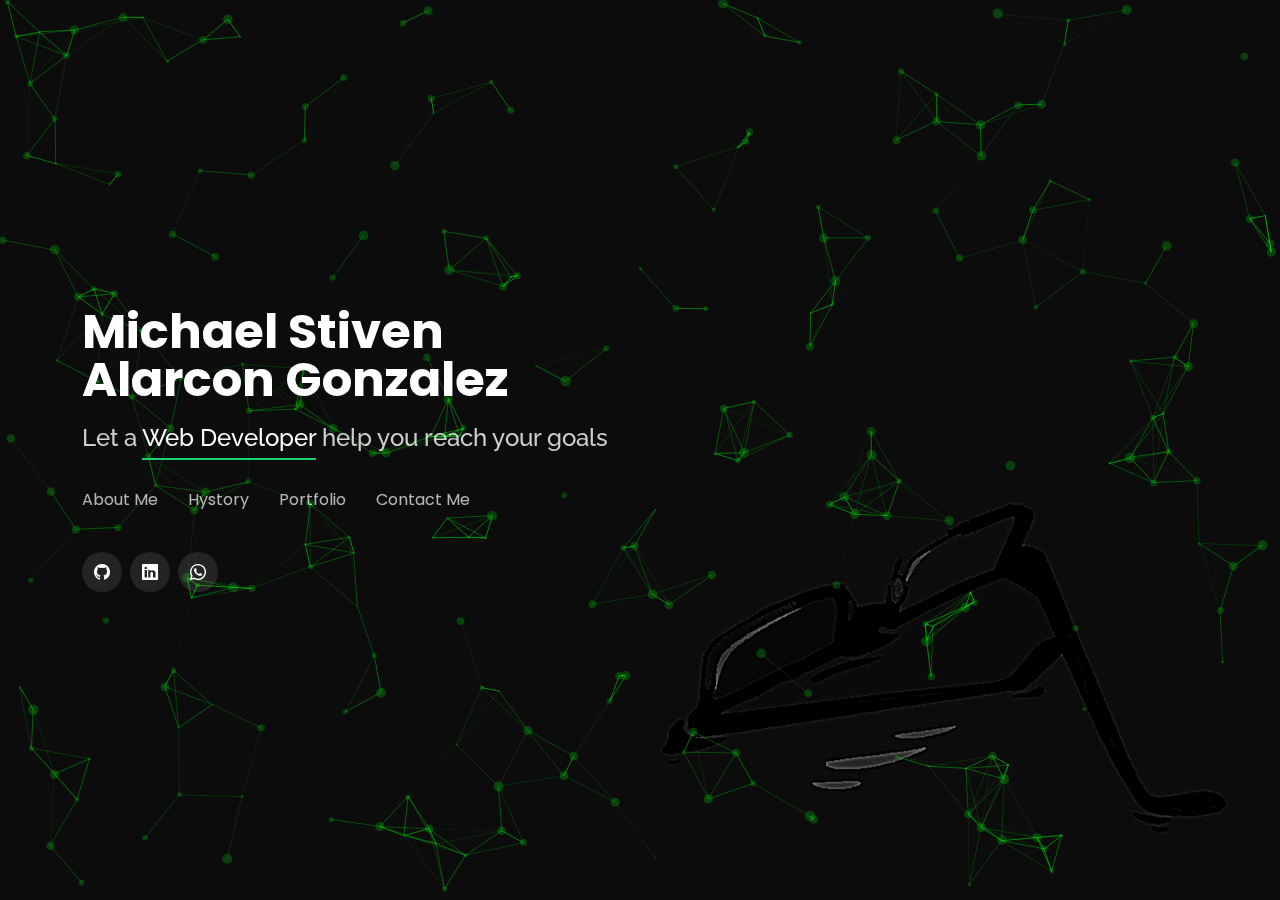
==== index.html @ 3ec44e5a "1.1.6" ====
<!DOCTYPE html>
<html lang="en">

<head>
  <meta charset="utf-8">
  <meta content="width=device-width, initial-scale=1.0" name="viewport">

  <title>Portfolio</title>
  <meta content="" name="description">
  <meta content="" name="keywords">

  <!-- Favicons -->
  <link href="assets/img/Icono.png" rel="icon">
  <link href="assets/img/apple-touch-icon.png" rel="apple-touch-icon">

  <!-- Google Fonts -->
  <link
    href="https://fonts.googleapis.com/css?family=Open+Sans:300,300i,400,400i,600,600i,700,700i|Raleway:300,300i,400,400i,500,500i,600,600i,700,700i|Poppins:300,300i,400,400i,500,500i,600,600i,700,700i"
    rel="stylesheet">

  <!-- Vendor CSS Files -->
  <link href="assets/vendor/bootstrap/css/bootstrap.min.css" rel="stylesheet">
  <link href="assets/vendor/bootstrap-icons/bootstrap-icons.css" rel="stylesheet">
  <link href="assets/vendor/boxicons/css/boxicons.min.css" rel="stylesheet">
  <link href="assets/vendor/glightbox/css/glightbox.min.css" rel="stylesheet">
  <link href="assets/vendor/remixicon/remixicon.css" rel="stylesheet">
  <link href="assets/vendor/swiper/swiper-bundle.min.css" rel="stylesheet">

  <!-- Main CSS File -->
  <link href="assets/css/style.css" rel="stylesheet">

</head>

<body>

  <div id="particles-js"></div>

  <!-- ======= Header ======= -->
  <header id="header">
    <div class="container">

      <h1><a href="index.html">Michael Stiven <br> Alarcon Gonzalez</a></h1>
      <h2>Let a <span>Web Developer</span> help you reach your goals</h2>

      <nav id="navbar" class="navbar">
        <ul>
          <li><a class="nav-link" href="#about">About Me</a></li>
          <li><a class="nav-link" href="#resume">Hystory</a></li>
          <li><a class="nav-link" href="#portfolio">Portfolio</a></li>
          <li><a class="nav-link" href="#contact">Contact Me</a></li>
        </ul>
        <i class="bi bi-list mobile-nav-toggle"></i>
      </nav><!-- .navbar -->

      <div class="social-links">
        <a href="https://github.com/MichaelGoonzalez" target="_blank" class="GitHub"><i class="bi bi-github"></i></a>
        <a href="https://www.linkedin.com/in/michael-stiven-alarcon-gonzalez-03344520b/" target="_blank" class="linkedin"><i
            class="bi bi-linkedin"></i></a>
        <a href="https://wa.me/+573127342671" class="bi bi-whatsapp"></a>
      </div>

    </div>
  </header><!-- End Header -->

  <!-- ======= About Section ======= -->
  <section id="about" class="about">

    <!-- ======= About Me ======= -->
    <div class="about-me container">

      <div class="section-title">
        <h2>About Me</h2>
      </div>

      <div class="row">
        <div class="col-lg-4" data-aos="fade-right">
          <img src="assets/img/me.jpg" class="img-fluid" alt="">
        </div>
        <div class="col-lg-8 pt-4 pt-lg-0 content" data-aos="fade-left">
          <h3>Michael Stiven Alarcon Gonzalez</h3>
          <p class="fst-italic">
            "May the Software be with you"<br>
          </p>
          <p>
            &emsp;I am a <strong>Web Developer</strong> passionate about creating websites both on the frontend and backend. I have experience
            in developing web applications, from creating the architecture and design to implementation and maintenance. <br><br>

            &emsp;I consider myself a person committed to quality and always strive to create websites that meet the highest
            standards of functionality and usability. I also have effective collaboration and communication skills that
            allow me to work in a team to achieve common goals. <br> <br>

            &emsp;I believe that my passion, skills, and commitment can be of great value to any team, and I am excited to
            contribute to the success of any web development project.
          </p>
        </div>
      </div>

    </div><!-- End About Me -->

    <!-- ======= Skills  ======= -->

    <div class="skills container">
      <div class="section-title">
        <h2>Skills</h2>
      </div>

      <!-- ======= Backend  ======= -->
      <div class="section-title2">
        <h2>Back-End</h2>
      </div>

      <div class="skillcards">
        <div class="card">
          <div class="card_img">
            <img src="/assets/img/Icons-languages/PHP.png" class="card-img-top" alt="PHP">
          </div>
          <div class="card-body">
            <h1>PHP</h1>
            <p>+1 year of experience</p>
            <h1>Frameworks</h1>
            <p>Laravel</p>
          </div>
        </div>

        <div class="card">
          <div class="card_img">
            <img src="/assets/img/Icons-languages/Nodejs.png" class="card-img-top" alt="Nodejs">
          </div>
          <div class="card-body">
            <h1>Node.js</h1>
            <p>+1 year of experience</p>
            <h1>Frameworks</h1>
            <p>Express</p>
          </div>
        </div>

        <div class="card">
          <div class="card_img">
            <img src="/assets/img/Icons-languages/Python.png" class="card-img-top" alt="Python">
          </div>
          <div class="card-body">
            <h1>Python</h1>
            <p>1/2 year of experience </p>
          </div>
        </div>
      </div>
      <!-- ======= End-backend ======= -->

      <!-- ======= frontend  ======= -->
      <div class="section-title2">
        <h2>Front-End</h2>
      </div>
      <div class="skillcards">
        <div class="card">
          <div class="card_img">
            <img src="/assets/img/Icons-languages/HTML.png" class="card-img-top" alt="HTML">
          </div>
          <div class="card-body">
            <h1>HTML 5</h1>
            <p>+1 year of experience</p>
          </div>
        </div>

        <div class="card">
          <div class="card_img">
            <img src="/assets/img/Icons-languages/CSS.png" class="card-img-top" alt="CSS">
          </div>
          <div class="card-body">
            <h1>CSS 3</h1>
            <p>+1 year of experience</p>
          </div>
        </div>

        <div class="card">
          <div class="card_img">
            <img src="/assets/img/Icons-languages/js.png" class="card-img-top" alt="JS">
          </div>
          <div class="card-body">
            <h1>JavaScript</h1>
            <p>+1 year of experience</p>
          </div>
        </div>

        <div class="card">
          <div class="card_img">
            <img src="/assets/img/Icons-languages/React.png" class="card-img-top" alt="JS">
          </div>
          <div class="card-body">
            <h1>React.js</h1>
            <p>1/2 year of experience</p>
          </div>
        </div>
      </div>
      <!-- ======= End-frontend  ======= -->

      <div class="section-title2">
        <h2>Data-Bases</h2>
      </div>
      <div class="skillcards">
        <div class="card">
          <div class="card_img">
            <img src="/assets/img/Icons-languages/Mysql.png" class="card-img-top" alt="PHP">
          </div>
          <div class="card-body">
            <h1>MySQL</h1>
            <p>+1 year of experience</p>
            <h1>ORM</h1>
            <p>Eloquent</p>
          </div>
        </div>

        <div class="card">
          <div class="card_img">
            <img src="/assets/img/Icons-languages/PostgreSQL.png" class="card-img-top" alt="Nodejs">
          </div>
          <div class="card-body">
            <h1>PostgreSQL</h1>
            <p>+1 year of experience</p>
            <h1>ORM</h1>
            <p>Sequelize.js</p>
          </div>
        </div>

        <div class="card">
          <div class="card_img">
            <img src="/assets/img/Icons-languages/MongoDb.png" class="card-img-top" alt="Nodejs">
          </div>
          <div class="card-body">
            <h1>MongoDB</h1>
            <p>+1 year of experience</p>
          </div>
        </div>

      </div>

      <div class="section-title2">
        <h2>tools</h2>
      </div>
      <div class="skillcards">
        <div class="card">
          <div class="card_img">
            <img src="/assets/img/Icons-languages/git.png" class="card-img-top" alt="PHP">
          </div>
          <div class="card-body">
            <h1>Git</h1>
          </div>
        </div>

        <div class="card">
          <div class="card_img">
            <img src="/assets/img/Icons-languages/vscode.png" class="card-img-top" alt="Nodejs">
          </div>
          <div class="card-body">
            <h1>Visual Studio Code</h1>
          </div>
        </div>

        <div class="card">
          <div class="card_img">
            <img src="/assets/img/Icons-languages/docker.png" class="card-img-top" alt="Nodejs">
          </div>
          <div class="card-body">
            <h1>Docker</h1>
          </div>
        </div>

        <div class="card">
          <div class="card_img">
            <img src="/assets/img/Icons-languages/postman.png" class="card-img-top" alt="Nodejs">
          </div>
          <div class="card-body">
            <h1>PostMan</h1>
          </div>
        </div>
      </div>

    </div>

    <!-- End Skills -->

  </section><!-- End About Section -->

  <!-- ======= Resume Section ======= -->
  <section id="resume" class="resume">
    <div class="container">

      <div class="section-title">
        <h2>Hystory</h2>
      </div>

      <div class="row">
        <div class="col-lg-6">
          <h3 class="resume-title">Education</h3>
          <div class="resume-item">
            <h4>Diploma in Web Develop</h4>
            <h5>2019 - 2021</h5>
            <p><em>Universidad Tecnologica de Pereira &amp; Ministerio de Tecnologia</em></p>
            <p>I studied programming and then specialized in web development.
              obtained the diploma as a web developer with more than 800 hours of classes, and autonomous learning.</p>
          </div>
          <div class="resume-item">
            <h4>systems engineering</h4>
            <h5>2020-Present</h5>
            <p><em>Universidad Tecnologica de Pereira</em></p>
            <p>Current student of the career forming knowledge in engineering to be able to apply it in my profession.
            </p>
          </div>
        </div>
        <div class="col-lg-6">
          <h3 class="resume-title">Experience</h3>
          <div class="resume-item">
            <h4>S.A.F</h4>
            <h5>2022 - 2023</h5>
            <p><em>Support Developer</em></p>
            <p>
              <ul>
                <p>Is a StarUp that had a multilevel system, in which payments are made and money is saved.</p>
                <li>Responsible for the proper functioning of the application,
                  working on the backend and frontend.</li>
                <li>Implement solutions to the problems presented
                  in the project by applying business logic, and
                  code optimization.</li>
              </ul>
            </p>
          </div>
          <div class="resume-item">
            <h4>Web Develop jam</h4>
            <h5>2021 - 2021</h5>
            <p><em>Front-Developer</em></p>
            <p>
              I participated with a group of 5 people creating a website for a hardware store and I was in charge of the
              front end of the application.
            </p>
          </div>
          <div class="resume-item">
            <h4>UTP videogame JAM</h4>
            <h5>2022</h5>
            <p><em>Game Developer</em></p>
            <p>
              <ul>
                <li>I belong to the seedbed of video games with the university UTP.</li>
                <li>participant of the game jam 2022</li>
              </ul>
            </p>
          </div>
        </div>
      </div>

    </div>
  </section><!-- End Resume Section -->

  <!-- ======= Portfolio Section ======= -->
  <section id="portfolio" class="portfolio">
    <div class="container">

      <div class="section-title">
        <h2>Portfolio</h2>
      </div>

      <div class="row">
        <div class="col-lg-12 d-flex justify-content-center">
          <ul id="portfolio-flters">
            <li data-filter="*" class="filter-active">All</li>
            <li data-filter=".filter-web">Web</li>
            <li data-filter=".filter-vgame">VideoGames</li>
          </ul>
        </div>
      </div>

      <div class="row portfolio-container">

        <div class="col-lg-4 col-md-6 portfolio-item filter-web">
          <div class="portfolio-wrap">
            <img src="assets/img/portfolio/portfolio-1.jpg" class="img-fluid" alt="">
            <div class="portfolio-info">
              <h4>Carvajal Materiales</h4>
              <p>Web</p>
              <div class="portfolio-links">
                <a href="assets/img/portfolio/portfolio-1.jpg" data-gallery="portfolioGallery"
                  class="portfolio-lightbox" title="Carvajal Materiales"><i class="bx bx-plus"></i></a>
                <a href="/Details/webProyect1.html" data-gallery="portfolioDetailsGallery"
                  data-glightbox="type: external" class="portfolio-details-lightbox" title="Portfolio Details"><i
                    class="bx bx-link"></i></a>
              </div>
            </div>
          </div>
        </div>

        <div class="col-lg-4 col-md-6 portfolio-item filter-vgame">
          <div class="portfolio-wrap">
            <img src="assets/img/portfolio/portfolio-2.jpg" class="img-fluid" alt="">
            <div class="portfolio-info">
              <h4>Trip</h4>
              <p>VideoGame</p>
              <div class="portfolio-links">
                <a href="assets/img/portfolio/portfolio-2.jpg" data-gallery="portfolioGallery"
                  class="portfolio-lightbox" title="Trip"><i class="bx bx-plus"></i></a>
                <a href="/Details/gamesProyect1.html" data-gallery="portfolioDetailsGallery"
                  data-glightbox="type: external" class="portfolio-details-lightbox" title="Portfolio Details"><i
                    class="bx bx-link"></i></a>
              </div>
            </div>
          </div>
        </div>

      </div>

    </div>
  </section><!-- End Portfolio Section -->

  <!-- ======= Contact Section ======= -->
  <section id="contact" class="contact">
    <div class="container">

      <div class="section-title">
        <h2>Contact Me</h2>
      </div>

      <div class="row mt-2">

        <div class="d-flex align-items-stretch">
          <div class="info-box2">
            <div class="social-links">
              <a href="https://github.com/MichaelGoonzalez" target="_blank" class="github"><i
                  class="bi bi-github"></i></a>
              <a href="https://www.linkedin.com/in/michael-stiven-alarcon-gonzalez-03344520b/" target="_blank"
                class="linkedin"><i class="bi bi-linkedin"></i>
              </a>
            </div>
          </div>
        </div>
      </div>

      <div class="info-box3">
        <a href="https://wa.me/+573127342671" class="bi bi-whatsapp">
          <p class="d-inline-block">
            +57 3127342671
          </p>
        </a>
      </div>

      <div class="formContact">
        <div class="container ">

          <div class="info-box">
            <i class="bx bx-envelope"></i>
            <h3>maicolgonz03@gmail.com</h3>
          </div>

          <form action="https://formsubmit.co/5819ba330df42da0a18bce64654dfff7" method="POST">
            <div class="row">
              <div class="form-group col-sm-6">
                <label for="name"></label>
                <input type="text" class="form-control" name="name" placeholder="Enter your Name" required>
              </div>

              <div class="form-group col-sm-6">
                <label for="email"></label>
                <input type="email" class="form-control" name="email" placeholder="Enter your Email address:" required>
              </div>
            </div>

            <div class="form-group">
              <label for="comments"></label>
              <textarea class="form-control" id="comments" name="comments" placeholder="Enter your Comments:" rows="3"
                required></textarea>
            </div>

            <div class="d-grid gap-2">
              <button type="submit" class="btn btn-outline-success my-1">SEND</button>
              <input type="hidden" name="_next" value="https://michaelgonzalez.vercel.app//#succes">
              <input type="hidden" name="_captcha" value="false">
            </div>
          </form>

        </div>
      </div>

    </div>
  </section><!-- End Contact Section -->

  <section id="succes">

    <div class="container">
      <div class="section-title">
        <h2>Contact Me</h2>
      </div>

      <div class="succes d-flex justify-content-center align-items-center">
        <div class="checkbuttom d-flex justify-content-center align-items-center">
          <div>
            <img src="/assets/img/Check.png" alt="succes">
          </div>
          <div>
            <h1>MESSAGE HAS BEEN SENT SUCCESFULLY</h1>
          </div>
        </div>
      </div>

    </div>

  </section>

<script src="/assets/js/particles.min.js"></script>
<script src="/assets/js/particlesjs-config.json"></script>

  <!-- Vendor JS Files -->
  <script src="assets/vendor/purecounter/purecounter.js"></script>
  <script src="assets/vendor/bootstrap/js/bootstrap.bundle.min.js"></script>
  <script src="assets/vendor/glightbox/js/glightbox.min.js"></script>
  <script src="assets/vendor/isotope-layout/isotope.pkgd.min.js"></script>
  <script src="assets/vendor/swiper/swiper-bundle.min.js"></script>
  <script src="assets/vendor/waypoints/noframework.waypoints.js"></script>

  <!-- Main JS File -->
  <script src="assets/js/main.js"></script>

</body>

</html>
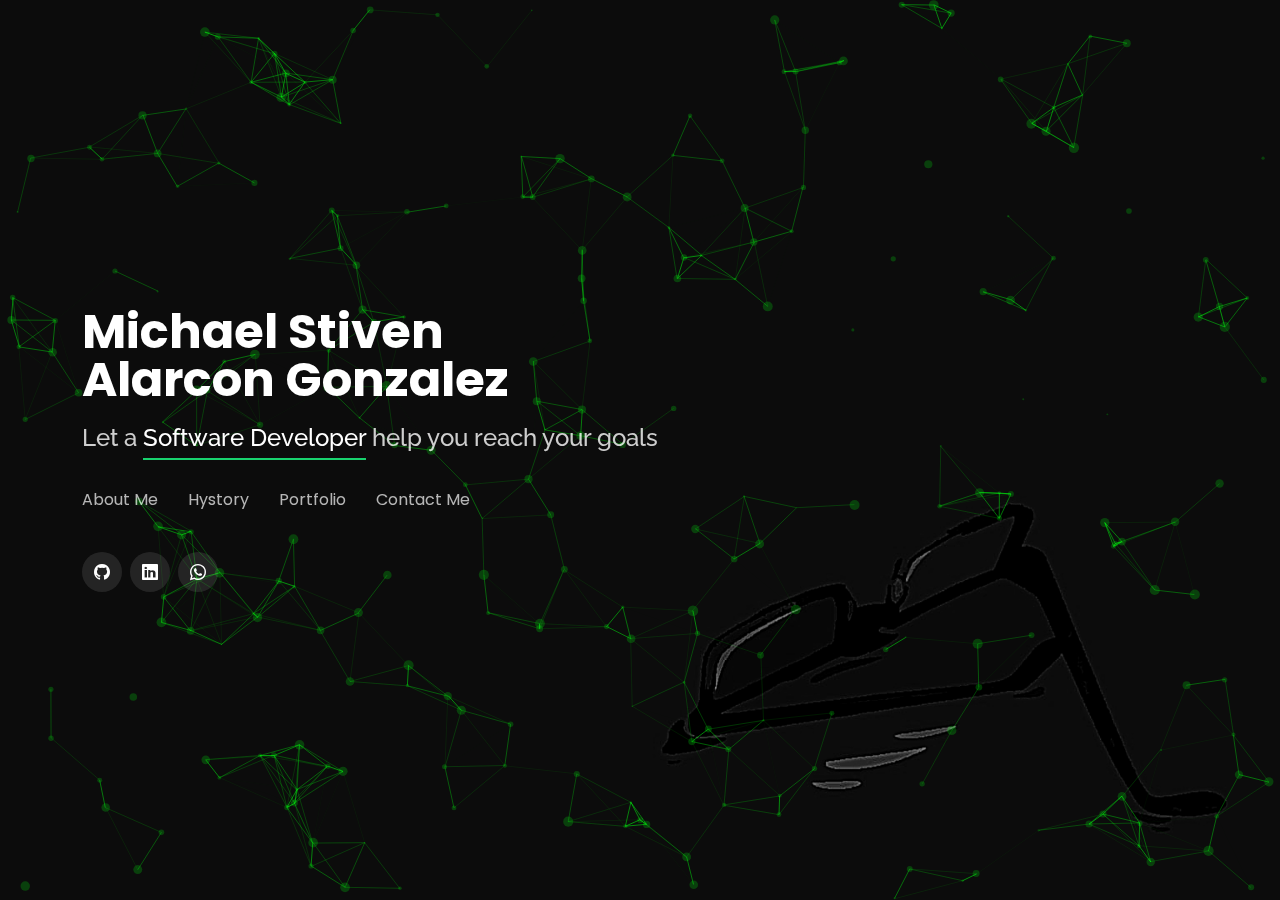
==== commit 36373e94: "1.1.6" ====
--- a/index.html
+++ b/index.html
@@ -40,7 +40,7 @@
     <div class="container">
 
       <h1><a href="index.html">Michael Stiven <br> Alarcon Gonzalez</a></h1>
-      <h2>Let a <span>Web Developer</span> help you reach your goals</h2>
+      <h2>Let a <span>Software Developer</span> help you reach your goals</h2>
 
       <nav id="navbar" class="navbar">
         <ul>
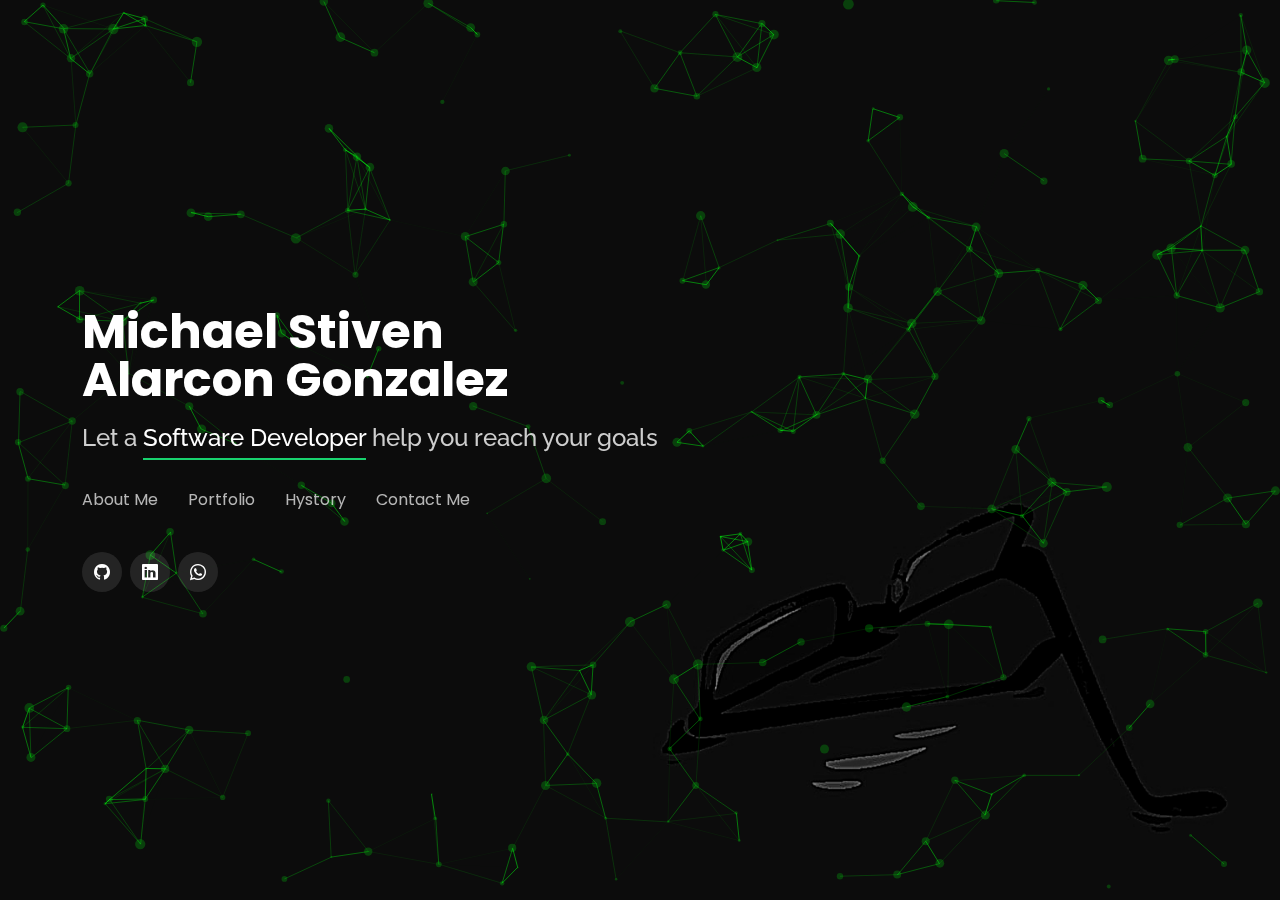
==== commit a0567321: "1.1.6" ====
--- a/index.html
+++ b/index.html
@@ -45,8 +45,8 @@
       <nav id="navbar" class="navbar">
         <ul>
           <li><a class="nav-link" href="#about">About Me</a></li>
+          <li><a class="nav-link" href="#portfolio">Portfolio</a></li>
           <li><a class="nav-link" href="#resume">Hystory</a></li>
-          <li><a class="nav-link" href="#portfolio">Portfolio</a></li>
           <li><a class="nav-link" href="#contact">Contact Me</a></li>
         </ul>
         <i class="bi bi-list mobile-nav-toggle"></i>
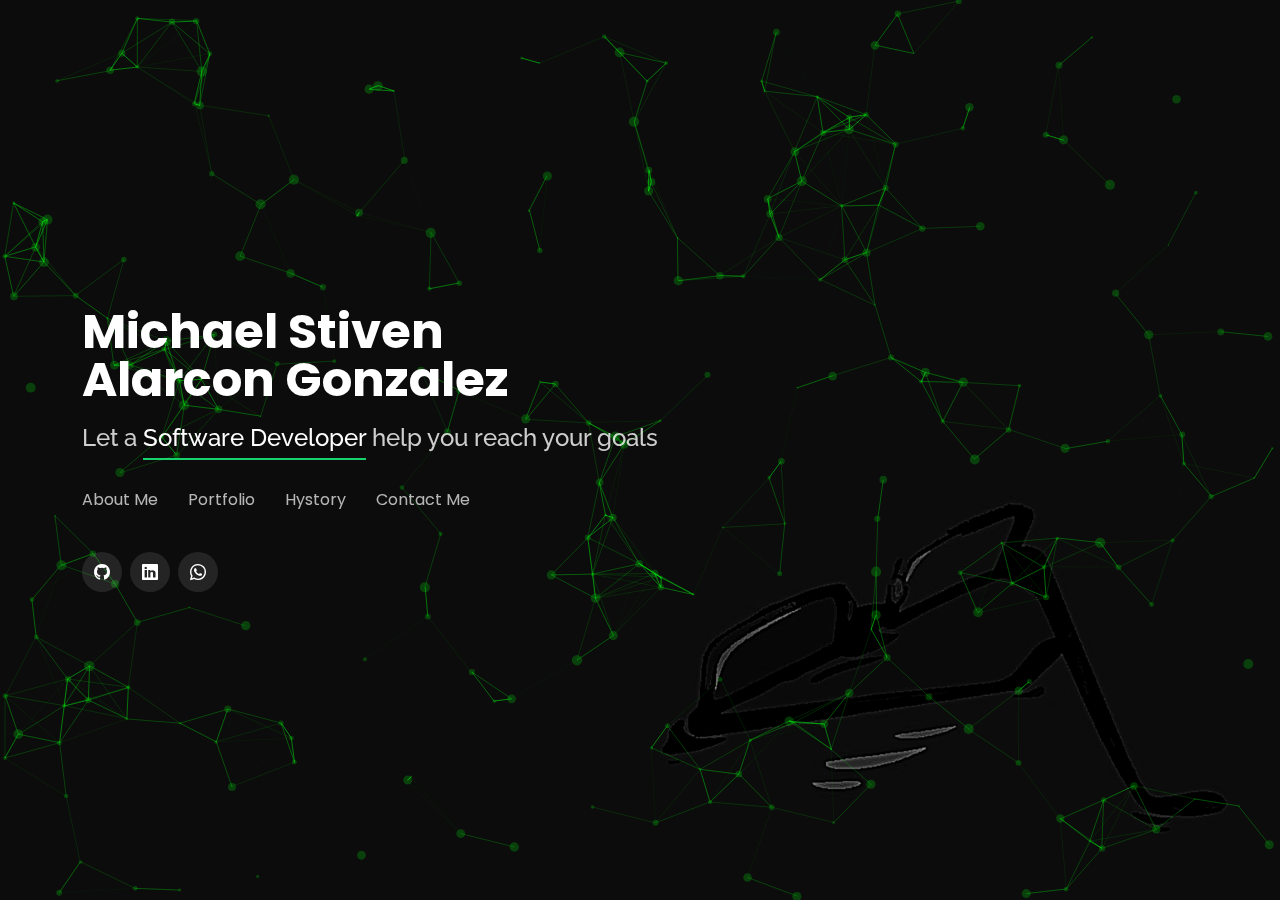
==== commit 15a63a51: "vr2.0" ====
--- a/index.html
+++ b/index.html
@@ -32,7 +32,6 @@
 </head>
 
 <body>
-
   <div id="particles-js"></div>
 
   <!-- ======= Header ======= -->
@@ -50,17 +49,18 @@
           <li><a class="nav-link" href="#contact">Contact Me</a></li>
         </ul>
         <i class="bi bi-list mobile-nav-toggle"></i>
-      </nav><!-- .navbar -->
+      </nav>
 
       <div class="social-links">
         <a href="https://github.com/MichaelGoonzalez" target="_blank" class="GitHub"><i class="bi bi-github"></i></a>
-        <a href="https://www.linkedin.com/in/michael-stiven-alarcon-gonzalez-03344520b/" target="_blank" class="linkedin"><i
-            class="bi bi-linkedin"></i></a>
+        <a href="https://www.linkedin.com/in/michael-stiven-alarcon-gonzalez-03344520b/" target="_blank"
+          class="linkedin"><i class="bi bi-linkedin"></i></a>
         <a href="https://wa.me/+573127342671" class="bi bi-whatsapp"></a>
       </div>
 
     </div>
-  </header><!-- End Header -->
+  </header>
+  <!-- End Header -->
 
   <!-- ======= About Section ======= -->
   <section id="about" class="about">
@@ -82,14 +82,18 @@
             "May the Software be with you"<br>
           </p>
           <p>
-            &emsp;I am a <strong>Web Developer</strong> passionate about creating websites both on the frontend and backend. I have experience
-            in developing web applications, from creating the architecture and design to implementation and maintenance. <br><br>
-
-            &emsp;I consider myself a person committed to quality and always strive to create websites that meet the highest
+            &emsp;I am a <strong>Web Developer</strong> passionate about creating websites both on the frontend and
+            backend. I have experience
+            in developing web applications, from creating the architecture and design to implementation and maintenance.
+            <br><br>
+
+            &emsp;I consider myself a person committed to quality and always strive to create websites that meet the
+            highest
             standards of functionality and usability. I also have effective collaboration and communication skills that
             allow me to work in a team to achieve common goals. <br> <br>
 
-            &emsp;I believe that my passion, skills, and commitment can be of great value to any team, and I am excited to
+            &emsp;I believe that my passion, skills, and commitment can be of great value to any team, and I am excited
+            to
             contribute to the success of any web development project.
           </p>
         </div>
@@ -192,11 +196,14 @@
         </div>
       </div>
       <!-- ======= End-frontend  ======= -->
-
+      
+      <!-- ======= DATA-BASES  ======= -->
       <div class="section-title2">
         <h2>Data-Bases</h2>
       </div>
+
       <div class="skillcards">
+
         <div class="card">
           <div class="card_img">
             <img src="/assets/img/Icons-languages/Mysql.png" class="card-img-top" alt="PHP">
@@ -232,11 +239,15 @@
         </div>
 
       </div>
-
+      <!-- ======= END DATA-BASES  ======= -->
+
+      <!-- ======= TOOLS  ======= -->
       <div class="section-title2">
         <h2>tools</h2>
       </div>
+
       <div class="skillcards">
+
         <div class="card">
           <div class="card_img">
             <img src="/assets/img/Icons-languages/git.png" class="card-img-top" alt="PHP">
@@ -275,10 +286,11 @@
       </div>
 
     </div>
+    <!-- ======= END-TOOLS  ======= -->
 
     <!-- End Skills -->
-
-  </section><!-- End About Section -->
+  </section>
+  <!-- End About Section -->
 
   <!-- ======= Resume Section ======= -->
   <section id="resume" class="resume">
@@ -319,7 +331,12 @@
                   working on the backend and frontend.</li>
                 <li>Implement solutions to the problems presented
                   in the project by applying business logic, and
-                  code optimization.</li>
+                  code optimization.
+                </li>
+                <li>
+                  REFERENCES: <br>
+                  David Fernando Zapata Ing <br>
+                  Tel: +573107148905
               </ul>
             </p>
           </div>
@@ -362,12 +379,29 @@
           <ul id="portfolio-flters">
             <li data-filter="*" class="filter-active">All</li>
             <li data-filter=".filter-web">Web</li>
-            <li data-filter=".filter-vgame">VideoGames</li>
+            <li data-filter=".filter-game">VideoGames</li>
           </ul>
         </div>
       </div>
 
       <div class="row portfolio-container">
+
+        <!-- ======= WEB  ======= -->
+        
+        <div class="col-lg-4 col-md-6 portfolio-item filter-web">
+          <div class="portfolio-wrap">
+            <img src="assets/img/portfolio/portfolio-1.jpg" class="img-fluid" alt="">
+            <div class="portfolio-info">
+              <h4>S.A.F</h4>
+              <p>Web</p>
+              <div class="portfolio-links">
+                <a href="/Details/webProyect4.html" data-gallery="portfolioDetailsGallery"
+                  data-glightbox="type: external" class="portfolio-details-lightbox" title="Portfolio Details"><i
+                    class="bx bx-link"></i></a>
+              </div>
+            </div>
+          </div>
+        </div>
 
         <div class="col-lg-4 col-md-6 portfolio-item filter-web">
           <div class="portfolio-wrap">
@@ -376,8 +410,6 @@
               <h4>Carvajal Materiales</h4>
               <p>Web</p>
               <div class="portfolio-links">
-                <a href="assets/img/portfolio/portfolio-1.jpg" data-gallery="portfolioGallery"
-                  class="portfolio-lightbox" title="Carvajal Materiales"><i class="bx bx-plus"></i></a>
                 <a href="/Details/webProyect1.html" data-gallery="portfolioDetailsGallery"
                   data-glightbox="type: external" class="portfolio-details-lightbox" title="Portfolio Details"><i
                     class="bx bx-link"></i></a>
@@ -386,15 +418,47 @@
           </div>
         </div>
 
-        <div class="col-lg-4 col-md-6 portfolio-item filter-vgame">
+        <div class="col-lg-4 col-md-6 portfolio-item filter-web">
+          <div class="portfolio-wrap">
+            <img src="assets/img/portfolio/portfolio-1.jpg" class="img-fluid" alt="">
+            <div class="portfolio-info">
+              <h4>DEXMON</h4>
+              <p>Web</p>
+              <div class="portfolio-links">
+                <a href="/Details/webProyect3.html" data-gallery="portfolioDetailsGallery"
+                  data-glightbox="type: external" class="portfolio-details-lightbox" title="Portfolio Details"><i
+                    class="bx bx-link"></i></a>
+              </div>
+            </div>
+          </div>
+        </div>
+
+        <div class="col-lg-4 col-md-6 portfolio-item filter-web">
+          <div class="portfolio-wrap">
+            <img src="assets/img/portfolio/portfolio-1.jpg" class="img-fluid" alt="">
+            <div class="portfolio-info">
+              <h4>PORTFOLIO</h4>
+              <p>Web</p>
+              <div class="portfolio-links">
+                <a href="/Details/webProyect2.html" data-gallery="portfolioDetailsGallery"
+                  data-glightbox="type: external" class="portfolio-details-lightbox" title="Portfolio Details"><i
+                    class="bx bx-link"></i></a>
+              </div>
+            </div>
+          </div>
+        </div>
+
+        <!-- ======= END-WEB  ======= -->
+
+        <!-- ======= VIDEOGAMES  ======= -->
+
+        <div class="col-lg-4 col-md-6 portfolio-item filter-game">
           <div class="portfolio-wrap">
             <img src="assets/img/portfolio/portfolio-2.jpg" class="img-fluid" alt="">
             <div class="portfolio-info">
-              <h4>Trip</h4>
+              <h4>ZeldSouls</h4>
               <p>VideoGame</p>
               <div class="portfolio-links">
-                <a href="assets/img/portfolio/portfolio-2.jpg" data-gallery="portfolioGallery"
-                  class="portfolio-lightbox" title="Trip"><i class="bx bx-plus"></i></a>
                 <a href="/Details/gamesProyect1.html" data-gallery="portfolioDetailsGallery"
                   data-glightbox="type: external" class="portfolio-details-lightbox" title="Portfolio Details"><i
                     class="bx bx-link"></i></a>
@@ -402,6 +466,8 @@
             </div>
           </div>
         </div>
+
+        <!-- ======= End-Videogames ======= -->
 
       </div>
 
@@ -501,8 +567,8 @@
 
   </section>
 
-<script src="/assets/js/particles.min.js"></script>
-<script src="/assets/js/particlesjs-config.json"></script>
+  <script src="/assets/js/particles.min.js"></script>
+  <script src="/assets/js/particlesjs-config.json"></script>
 
   <!-- Vendor JS Files -->
   <script src="assets/vendor/purecounter/purecounter.js"></script>
--- a/assets/css/style.css
+++ b/assets/css/style.css
@@ -766,6 +766,7 @@
   padding-bottom: 40px;
 }
 .portfolio-details .portfolio-title {
+  color: #00ff55;
   font-size: 26px;
   font-weight: 700;
   margin-bottom: 20px;
@@ -774,9 +775,11 @@
   padding-top: 45px;
 }
 .portfolio-details .portfolio-info h3 {
+  letter-spacing: 5px;
   font-size: 22px;
-  font-weight: 400;
-  margin-bottom: 20px;
+  font-weight: 800;
+  margin-bottom: 5px;
+  text-transform: uppercase;
 }
 .portfolio-details .portfolio-info ul {
   list-style: none;
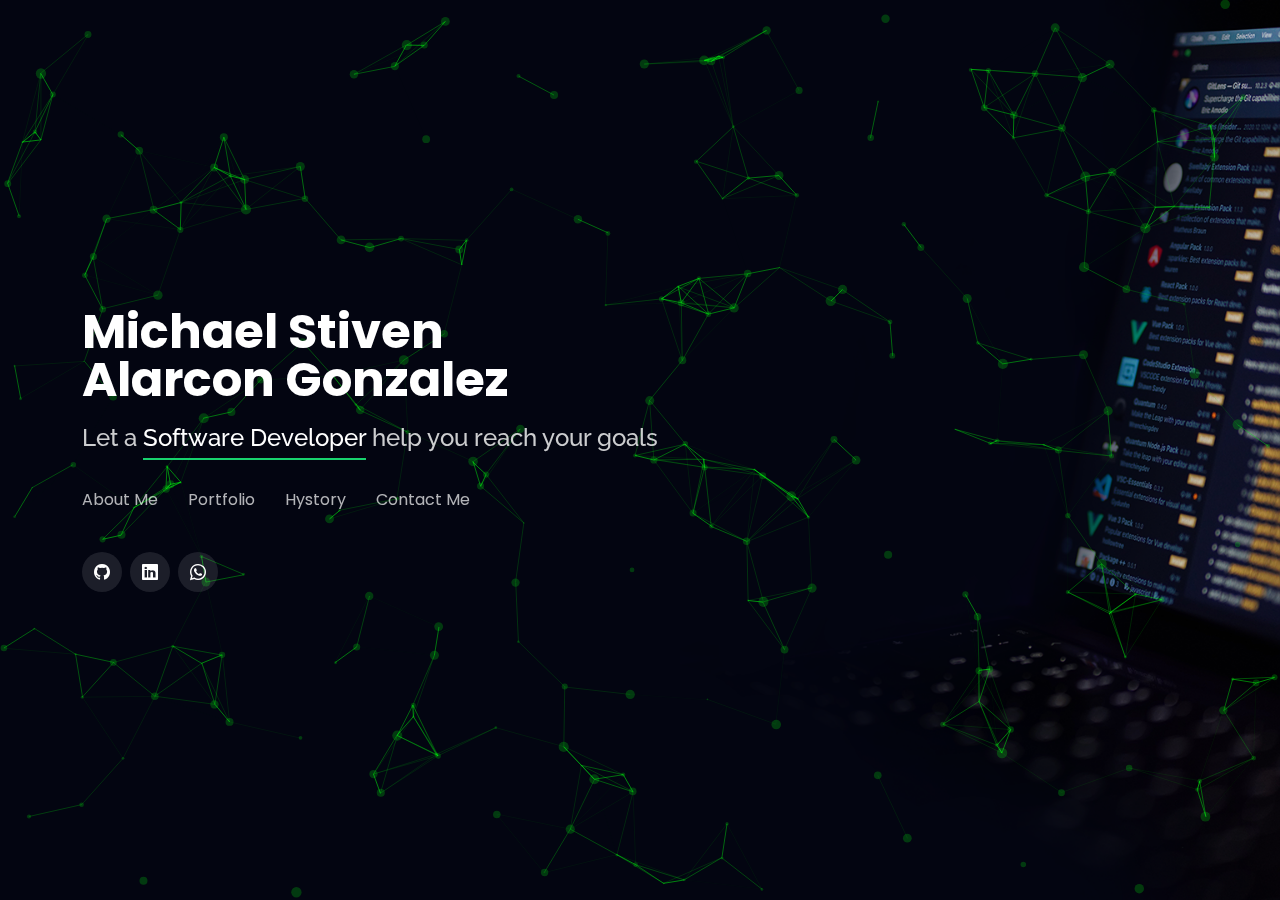
==== commit f05b0a9e: "Add images to portfolio section and background" ====
--- a/index.html
+++ b/index.html
@@ -384,13 +384,13 @@
         </div>
       </div>
 
+      <!-- ======= WEB  ======= -->
+
       <div class="row portfolio-container">
-
-        <!-- ======= WEB  ======= -->
         
         <div class="col-lg-4 col-md-6 portfolio-item filter-web">
           <div class="portfolio-wrap">
-            <img src="assets/img/portfolio/portfolio-1.jpg" class="img-fluid" alt="">
+            <img src="assets/img/portfolio/S.A.F.png" class="img-fluid" alt="">
             <div class="portfolio-info">
               <h4>S.A.F</h4>
               <p>Web</p>
@@ -405,7 +405,7 @@
 
         <div class="col-lg-4 col-md-6 portfolio-item filter-web">
           <div class="portfolio-wrap">
-            <img src="assets/img/portfolio/portfolio-1.jpg" class="img-fluid" alt="">
+            <img src="assets/img/portfolio/carvajalmateriales.jpg " class="img-fluid" alt="">
             <div class="portfolio-info">
               <h4>Carvajal Materiales</h4>
               <p>Web</p>
@@ -420,7 +420,7 @@
 
         <div class="col-lg-4 col-md-6 portfolio-item filter-web">
           <div class="portfolio-wrap">
-            <img src="assets/img/portfolio/portfolio-1.jpg" class="img-fluid" alt="">
+            <img src="assets/img/portfolio/dexmon.png" class="img-fluid" alt="">
             <div class="portfolio-info">
               <h4>DEXMON</h4>
               <p>Web</p>
@@ -435,7 +435,7 @@
 
         <div class="col-lg-4 col-md-6 portfolio-item filter-web">
           <div class="portfolio-wrap">
-            <img src="assets/img/portfolio/portfolio-1.jpg" class="img-fluid" alt="">
+            <img src="assets/img/portfolio/portfolio.png" class="img-fluid" alt="">
             <div class="portfolio-info">
               <h4>PORTFOLIO</h4>
               <p>Web</p>
@@ -454,7 +454,7 @@
 
         <div class="col-lg-4 col-md-6 portfolio-item filter-game">
           <div class="portfolio-wrap">
-            <img src="assets/img/portfolio/portfolio-2.jpg" class="img-fluid" alt="">
+            <img src="assets/img/portfolio/zeldsouls.png" class="img-fluid" alt="">
             <div class="portfolio-info">
               <h4>ZeldSouls</h4>
               <p>VideoGame</p>
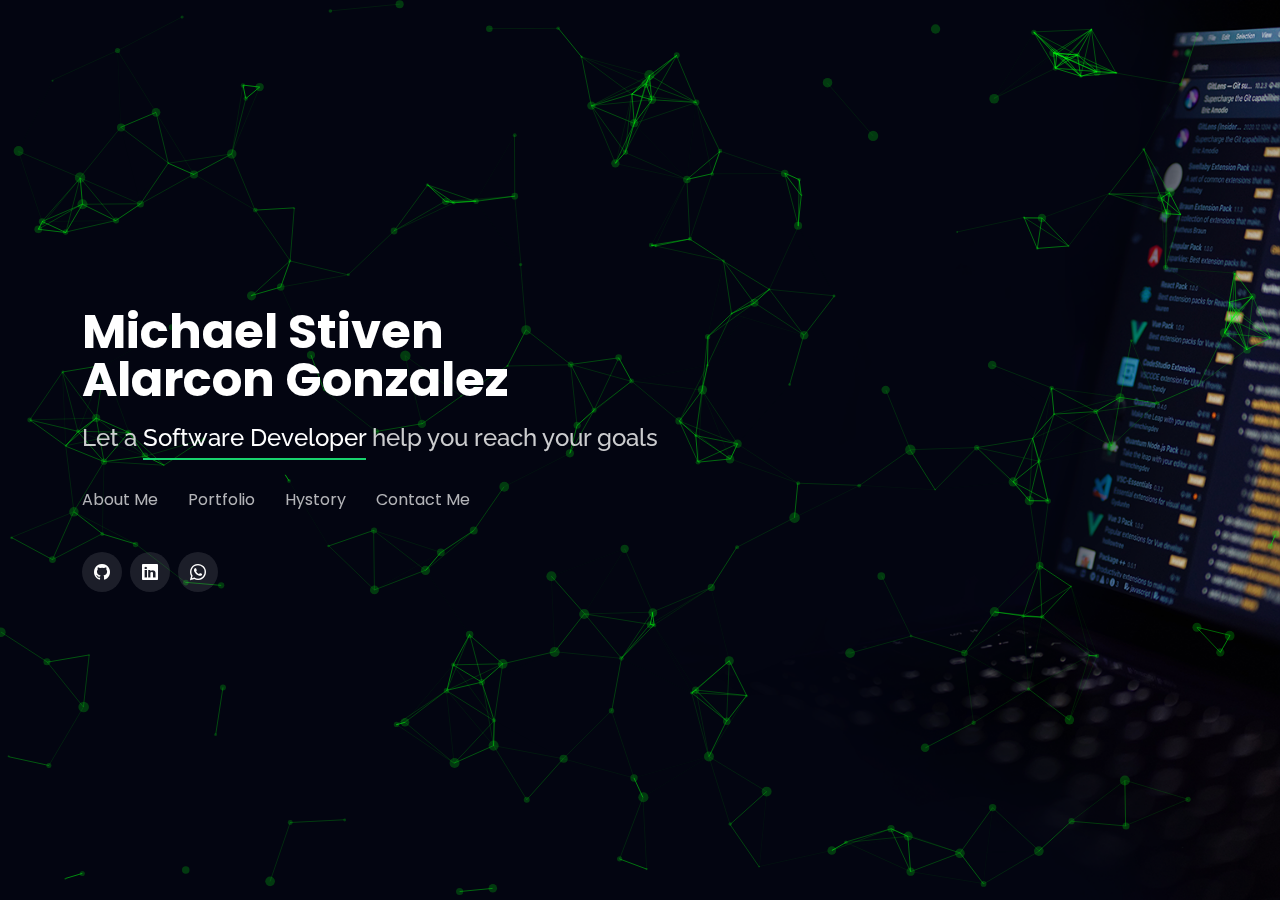
==== commit 9342740d: "add me img" ====
--- a/index.html
+++ b/index.html
@@ -74,7 +74,7 @@
 
       <div class="row">
         <div class="col-lg-4" data-aos="fade-right">
-          <img src="assets/img/me.jpg" class="img-fluid" alt="">
+          <img src="assets/img/me.png" class="img-fluid" alt="">
         </div>
         <div class="col-lg-8 pt-4 pt-lg-0 content" data-aos="fade-left">
           <h3>Michael Stiven Alarcon Gonzalez</h3>
--- a/assets/css/style.css
+++ b/assets/css/style.css
@@ -49,10 +49,10 @@
   display: flex;
   align-items: center;
   z-index: 997;
-  overflow-y: auto;
 }
 #header * {
   transition: ease-in-out 0.3s;
+  
 }
 #header h1 {
   font-size: 48px;
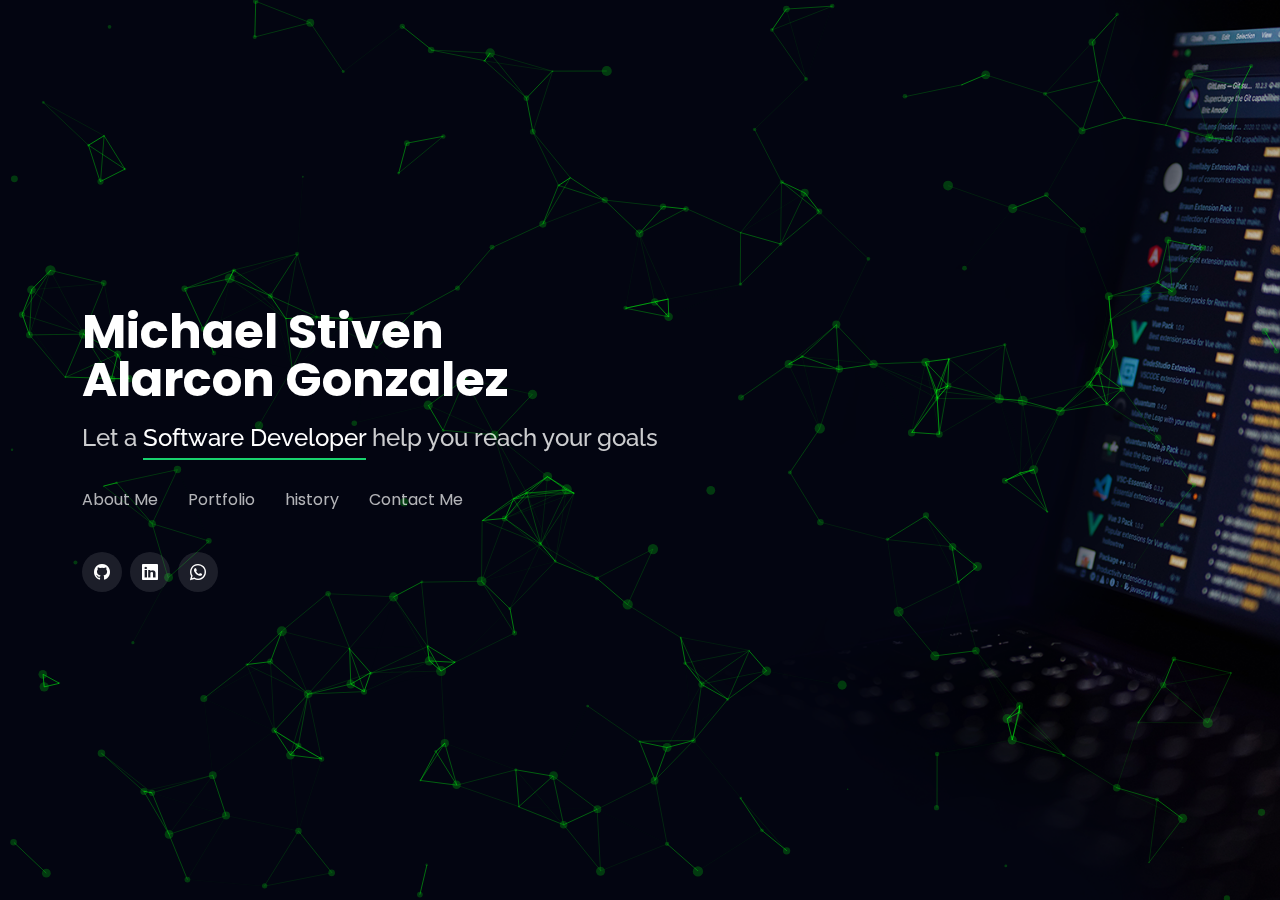
==== commit c03f7f84: "Update index.html" ====
--- a/index.html
+++ b/index.html
@@ -45,7 +45,7 @@
         <ul>
           <li><a class="nav-link" href="#about">About Me</a></li>
           <li><a class="nav-link" href="#portfolio">Portfolio</a></li>
-          <li><a class="nav-link" href="#resume">Hystory</a></li>
+          <li><a class="nav-link" href="#resume">history</a></li>
           <li><a class="nav-link" href="#contact">Contact Me</a></li>
         </ul>
         <i class="bi bi-list mobile-nav-toggle"></i>
@@ -297,7 +297,7 @@
     <div class="container">
 
       <div class="section-title">
-        <h2>Hystory</h2>
+        <h2>History</h2>
       </div>
 
       <div class="row">
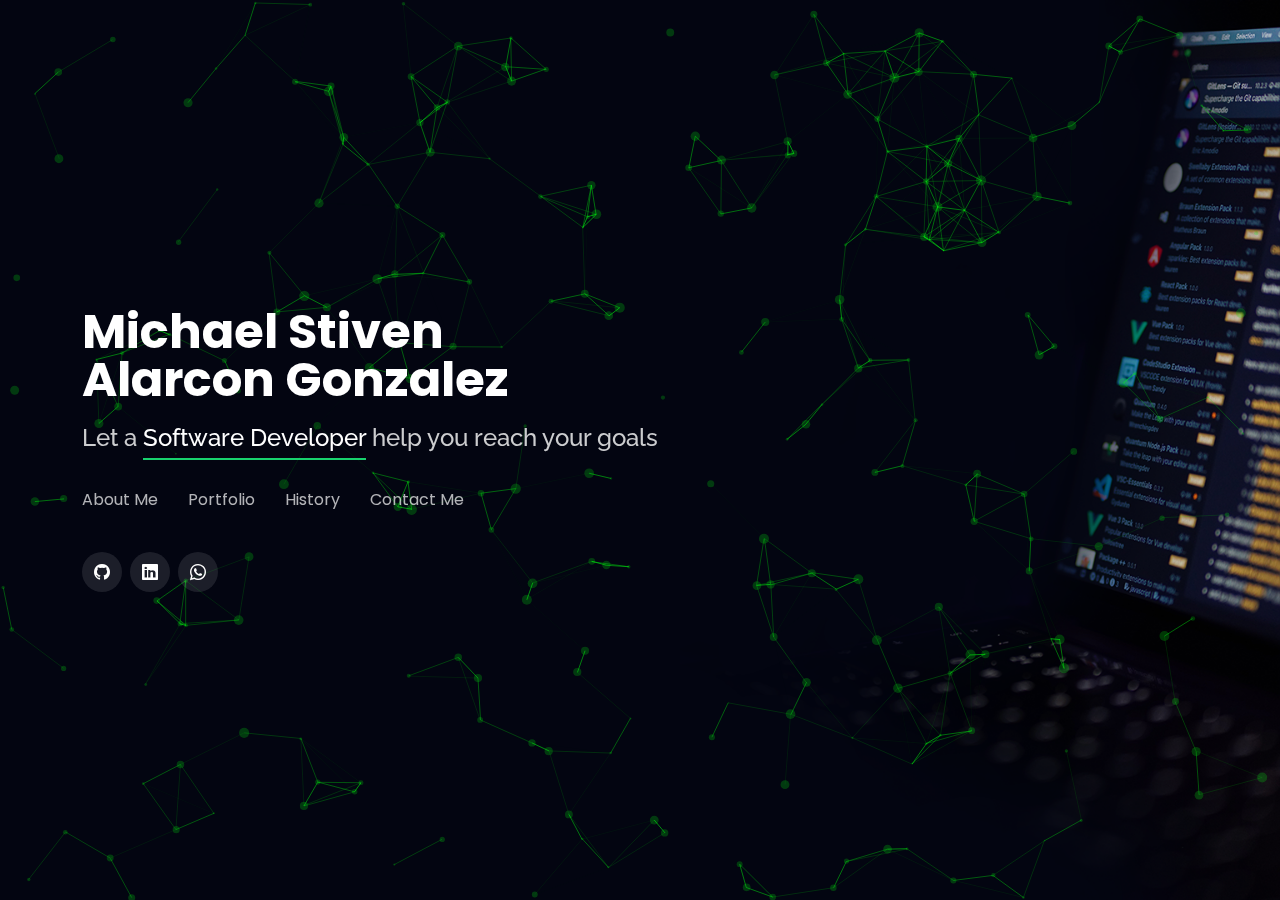
==== commit 131d9ec6: "Update index.html" ====
--- a/index.html
+++ b/index.html
@@ -45,7 +45,7 @@
         <ul>
           <li><a class="nav-link" href="#about">About Me</a></li>
           <li><a class="nav-link" href="#portfolio">Portfolio</a></li>
-          <li><a class="nav-link" href="#resume">history</a></li>
+          <li><a class="nav-link" href="#resume">History</a></li>
           <li><a class="nav-link" href="#contact">Contact Me</a></li>
         </ul>
         <i class="bi bi-list mobile-nav-toggle"></i>
